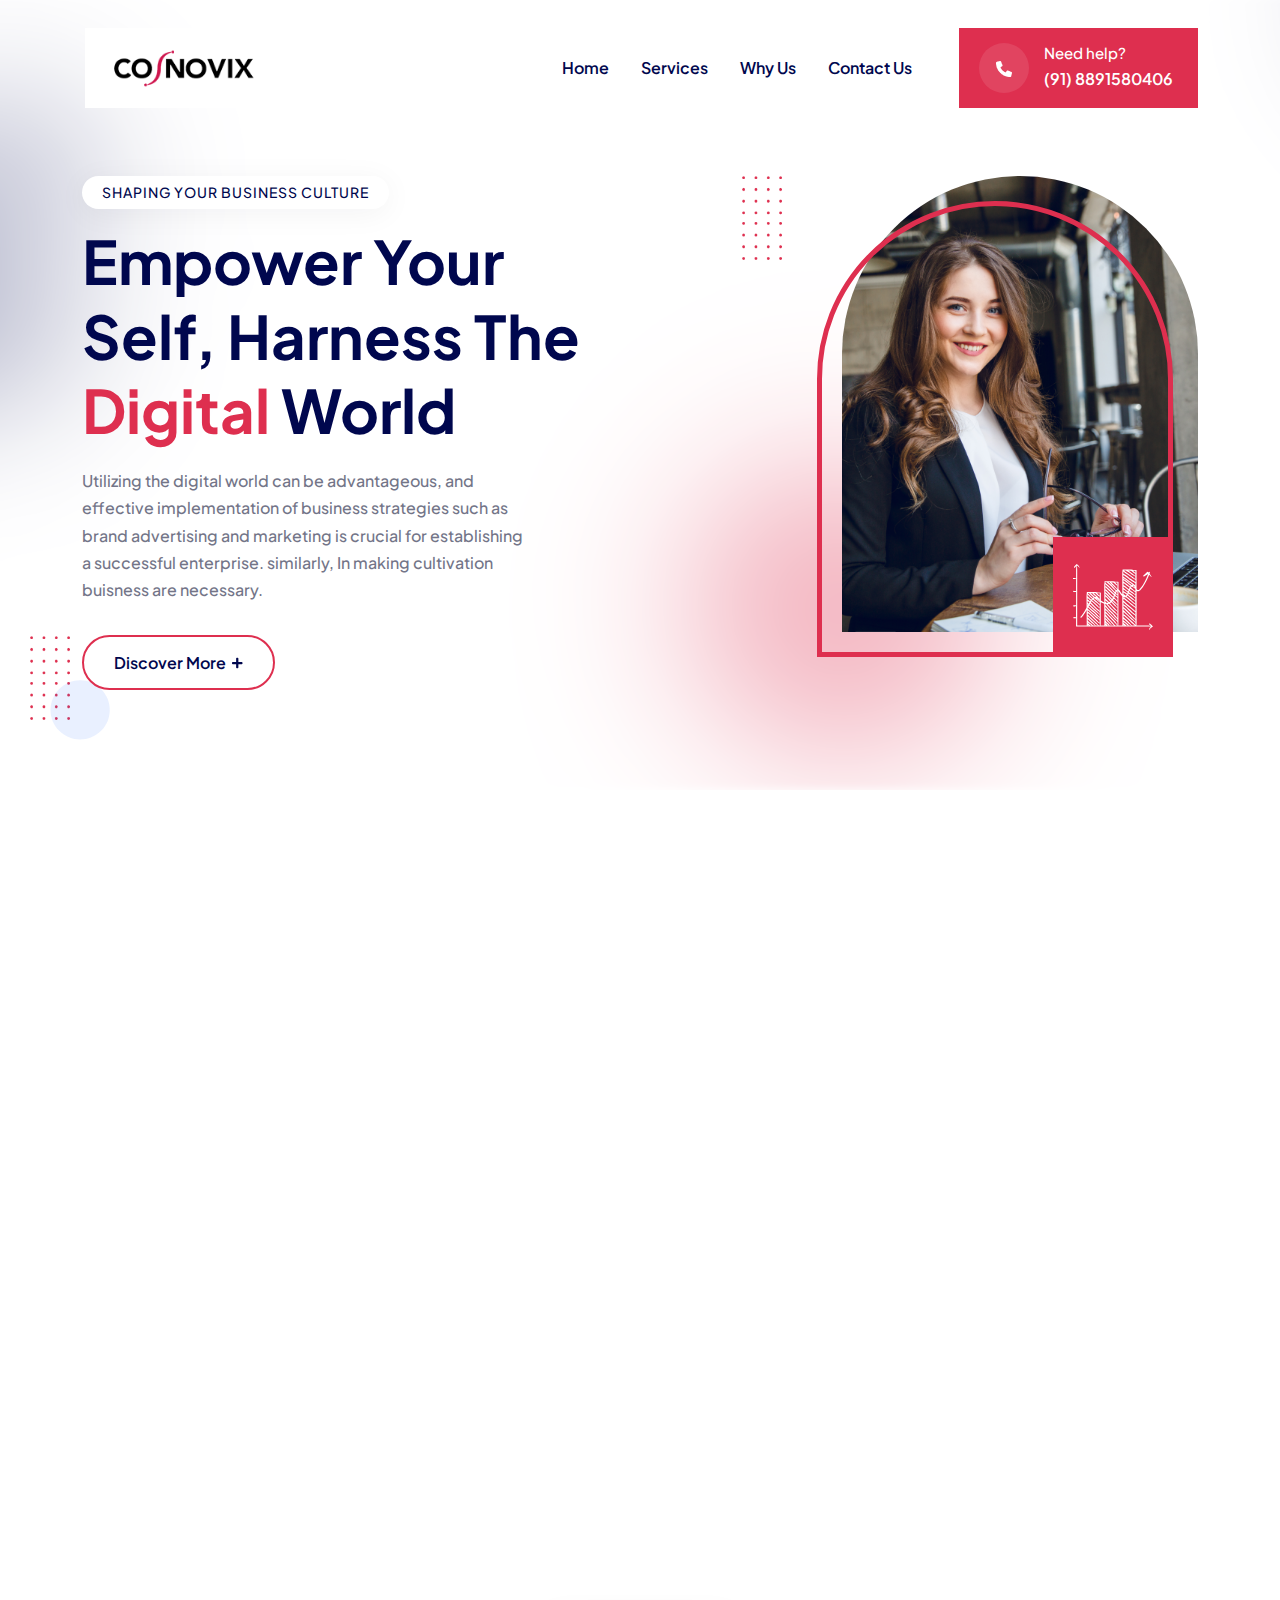
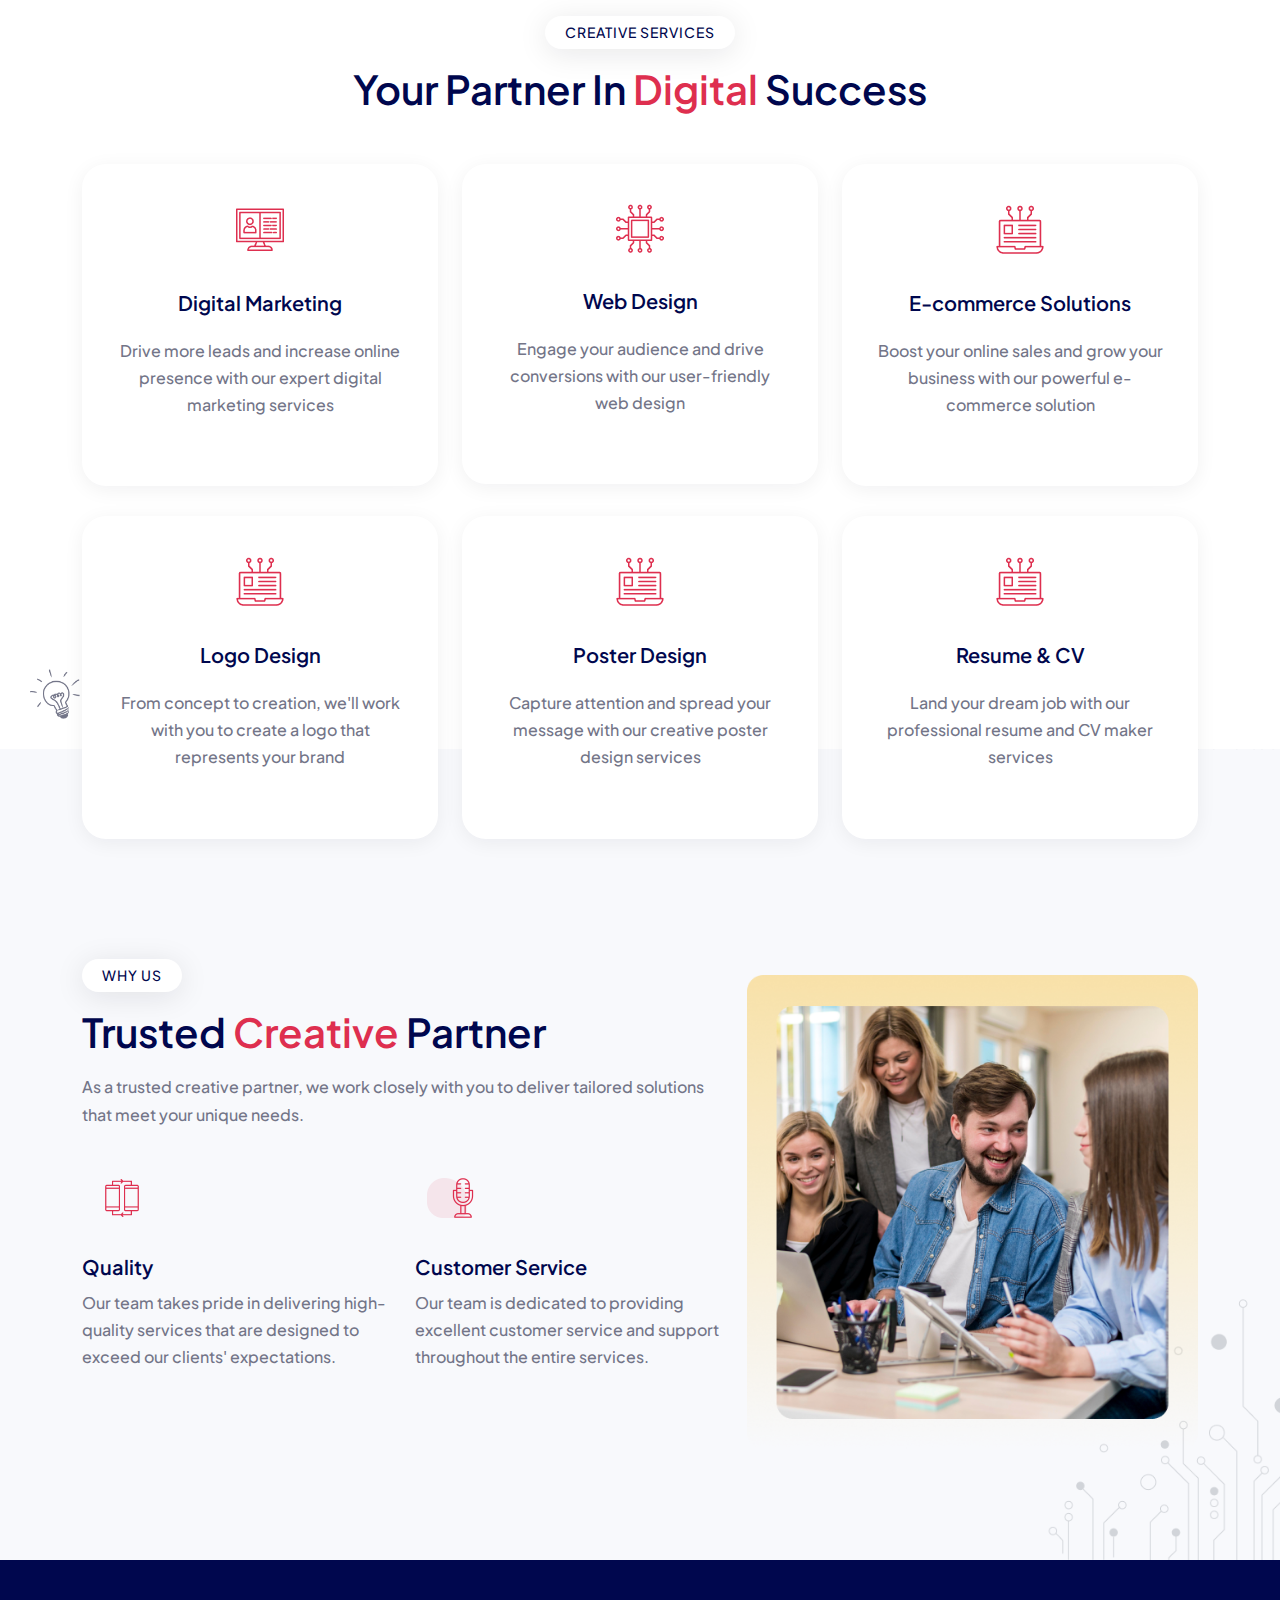
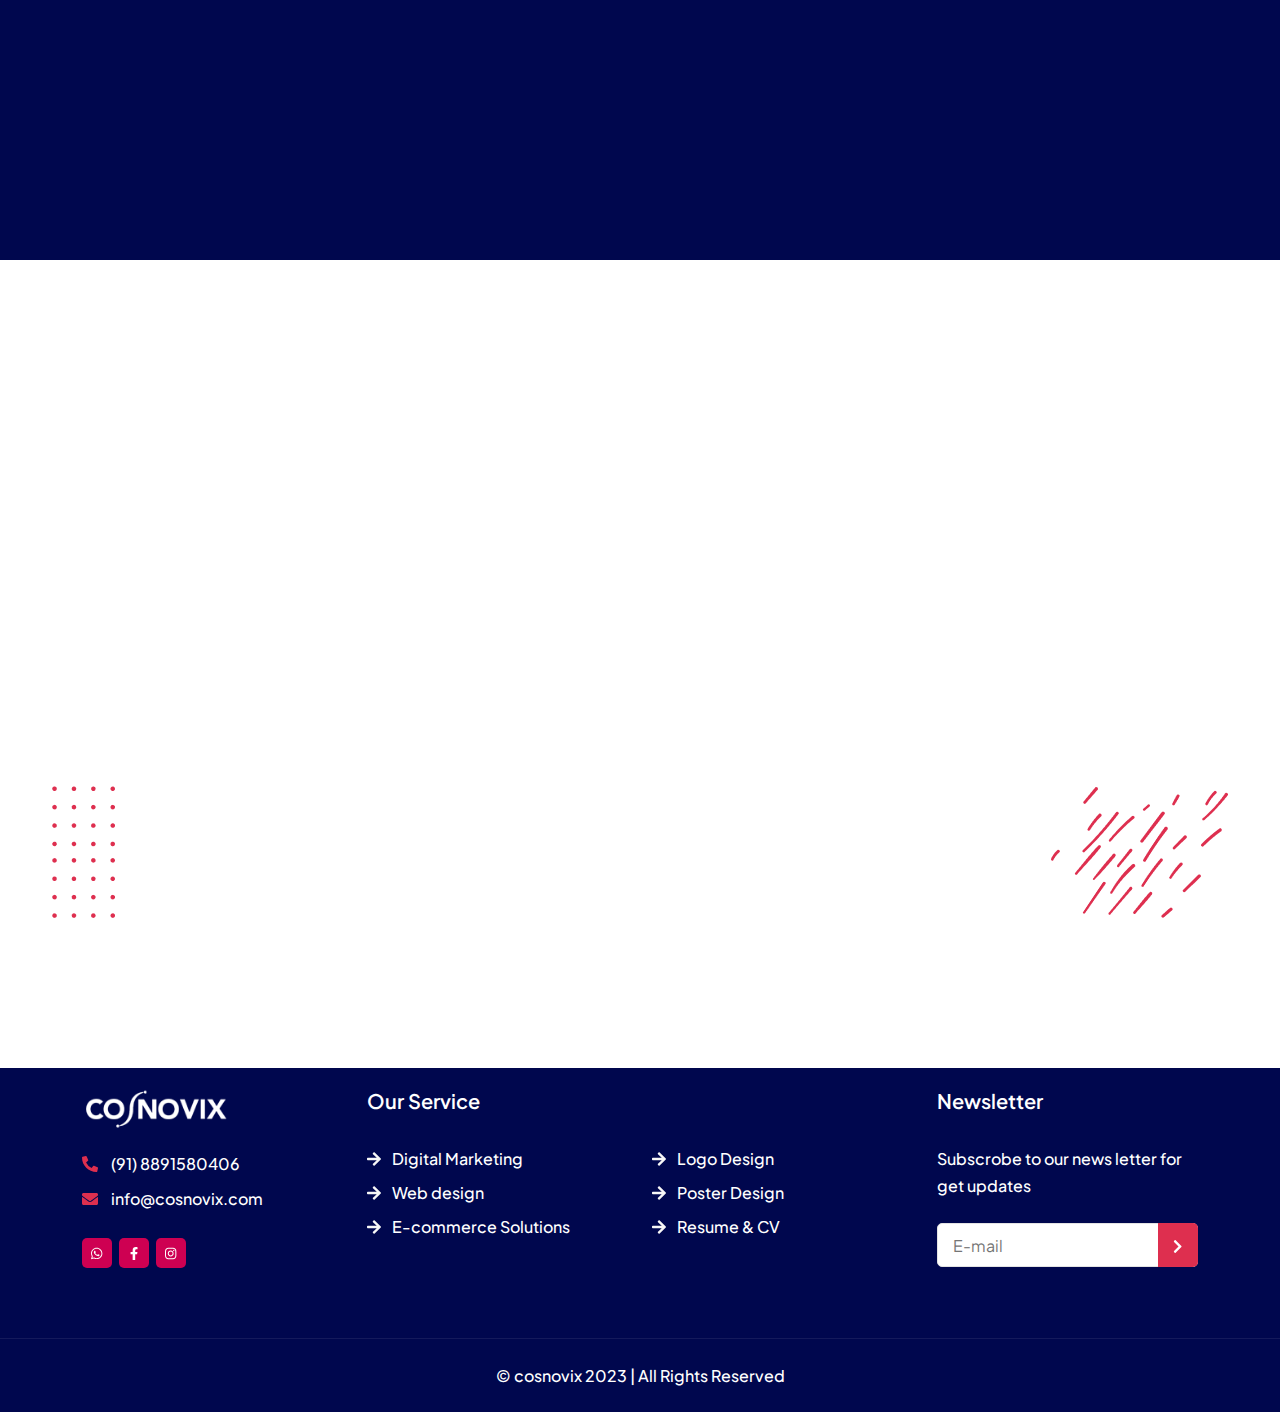
==== index.html @ aa978e60 "initial" ====
<!DOCTYPE html>
<html lang="zxx">
<head>
    <meta charset="UTF-8">
    <meta name="viewport" content="width=device-width, initial-scale=1.0">
    <meta http-equiv="X-UA-Compatible" content="IE=edge" />
    <meta http-equiv="X-UA-Compatible" content="ie=edge">
    <meta content="Empower Your Self, Harness The Digital World" name="description">

<meta content="cosnovix,software company,digital solutions,web design,software company in calicut,software company in kerala" name="keywords">
    <title>Cosnovix</title>
    <link rel=icon href="assets/img/favicon.png" sizes="20x20" type="image/png">

    <!-- Stylesheet -->
    <link rel="stylesheet" href="assets/css/bootstrap.min.css">
    <link rel="stylesheet" href="assets/css/animate.min.css">
    <link rel="stylesheet" href="assets/css/fontawesome.min.css">
    <link rel="stylesheet" href="assets/css/nice-select.min.css">
    <link rel="stylesheet" href="assets/css/magnific.min.css">
    <link rel="stylesheet" href="assets/css/style.css">
    <link rel="stylesheet" href="assets/css/responsive.css">

</head>
<body>

    <!-- preloader area start -->
    <!-- <div class="preloader" id="preloader">
        <div class="preloader-inner">
            <div class="spinner">
                <div class="dot1"></div>
                <div class="dot2"></div>
            </div>
        </div>
    </div> -->
    <!-- preloader area end -->

    <!-- search popup start-->
    <div class="td-search-popup" id="td-search-popup">
        <form action="index.html" class="search-form">
            <div class="form-group">
                <input type="text" class="form-control" placeholder="Search.....">
            </div>
            <button type="submit" class="submit-btn"><i class="fa fa-search"></i></button>
        </form>
    </div>
    <!-- search popup end-->
    <div class="body-overlay" id="body-overlay"></div>

    <!-- navbar start -->
    <nav class="navbar navbar-area navbar-expand-lg">
        <div class="container nav-container navbar-bg">
            <div class="responsive-mobile-menu">
                <button class="menu toggle-btn d-block d-lg-none" data-target="#itech_main_menu" 
                aria-expanded="false" aria-label="Toggle navigation">
                    <span class="icon-left"></span>
                    <span class="icon-right"></span>
                </button>
            </div>
            <div class="logo">
                <a href="index.html"><img src="assets/img/logo.png" alt="img"></a>
            </div>
            <!-- <div class="nav-right-part nav-right-part-mobile">
                <a class="search-bar-btn" href="#">
                    <i class="fa fa-search"></i>
                </a>
            </div> -->
            <div class="collapse navbar-collapse" id="itech_main_menu">
                <ul class="navbar-nav menu-open text-lg-end">
                    <li>
                        <a href="#">Home</a>
                        
                    </li>
                    <li class="">
                        <a href="#services">Services</a>
                      
                    </li>
                    <li>
                        <a href="#why-us">Why Us</a>
                       
                    </li>
                  
                    <li><a href="#contact">Contact Us</a></li>
                </ul>
            </div>
            <div class="nav-right-part nav-right-part-desktop align-self-center">
                <a class="navbar-phone" href="tel:8891580406">
                    <span class="icon">
                        <img src="assets/img/icon/1.png" alt="img">
                    </span>
                    <span>Need help?</span>
                    <h5>(91) 8891580406</h5>
                </a>
            </div>
        </div>
    </nav>
    <!-- navbar end -->

    <!-- page title start -->
    <div class="banner-area bg-relative banner-area-1 pd-bottom-100 bg-cover" style="background-image: url('./assets/img/banner/new/0.png');">
        <img class="animate-img-1 top_image_bounce" src="assets/img/banner/new/2.png" alt="img">
        <img class="animate-img-2 left_image_bounce" src="assets/img/banner/5.svg" alt="img">
        <div class="container">
            <div class="row">
                <div class="col-lg-6 align-self-center">
                    <div class="banner-inner pe-xl-5">
                        <h6 class="subtitle wow animated fadeInLeft" data-wow-duration="1.5s" data-wow-delay="0.3s">SHAPING YOUR BUSINESS CULTURE</h6>
                        <h2 class="title wow animated fadeInLeft" data-wow-duration="1.5s" data-wow-delay="0.4s">Empower Your Self, Harness The <span>Digital</span> World</h2>
                        <p class="content pe-xl-5 wow animated fadeInLeft" data-wow-duration="1.5s" data-wow-delay="0.5s">
                            Utilizing the digital world can be advantageous, and effective implementation of business
strategies such as brand advertising and marketing is crucial for establishing a successful
enterprise. similarly, In making cultivation buisness are necessary.
                        </p>
                        <a class="btn btn-border-base wow animated fadeInLeft" data-wow-duration="1.5s" data-wow-delay="0.6s" href="#about">Discover More <i class="fa fa-plus"></i></a>
                    </div>
                </div>
                <div class="col-xl-4 col-lg-5 col-md-8 offset-xl-2 offset-lg-1">
                    <div class="banner-thumb mt-5 mt-lg-0 ms-4 ms-lg-0 wow animated fadeInRight" data-wow-duration="1.5s" data-wow-delay="0.3s">
                        <img class="banner-animate-img banner-animate-img-1 top_image_bounce" src="assets/img/banner/new/2.png" alt="img">
                        <img class="banner-animate-img banner-animate-img-2" src="assets/img/banner/3.svg" alt="img">
                        <!-- <img class="banner-animate-img banner-animate-img-3 left_image_bounce" src="assets/img/banner/new/4.png" alt="img"> -->
                        <img class="main-img" src="assets/img/banner/1.png" alt="img">
                    </div>
                </div>
            </div>
        </div>
    </div>
    <!-- banner end -->
<a name="about"></a>
    <!-- about area start -->
    <div class="about-area pd-top-120">
        <div class="container">
            <div class="row">
                <div class="col-lg-6">
                    <div class="about-thumb-inner pe-xl-5 me-xl-5 wow animated fadeInLeft" data-wow-duration="1.5s" data-wow-delay="0.3s">
                        <img class="animate-img-1 top_image_bounce" src="assets/img/about/New folder/2.png" alt="img">
                        <!-- <img class="animate-img-2 left_image_bounce" src="assets/img/about/New folder/3.png" alt="img"> -->
                        <img class="animate-img-3 top_image_bounce" src="assets/img/banner/5.svg" alt="img">
                        <img class="main-img" src="assets/img/about/1.png" alt="img">
                    </div>
                </div>
                <div class="col-lg-6 wow animated fadeInRight" data-wow-duration="1.5s" data-wow-delay="0.3s">
                    <div class="section-title mt-5 mt-lg-0">
                        <h6 class="sub-title">ABOUT US</h6>
                        <h2 class="title">Revolutionize Your <span>Online</span> Presence With Us</h2>
                        <p class="mt-2"> We are a team of experienced professionals who are passionate
                            about helping businesses achieve their online goals. Our goal is to provide our clients with the
                            best possible digital marketing solutions that are tailored to their unique needs and objectives.
                            </p>

                            <p class="">
                                We specialize in a variety of digital marketing services, including search engine optimization,
                                social media marketing, email marketing, pay-per-click advertising, content marketing, and
                                more. We use the latest techniques and technologies to develop effective digital marketing
                                strategies that drive traffic, leads, and conversion.
                            </p>
                            <p class="">
                                At our company, we are committed to delivering exceptional results and providing our clients
                                with outstanding customer service. We work closely with each of our clients to understand their
                                business and create customized solutions that meet their specific needs. Our goal is to help our
                                clients succeed in the highly competitive world of digital marketing.
                            </p>
                        <!-- <div class="row">
                            <div class="col-md-6">
                                <div class="single-about-inner">
                                    <div class="thumb mb-3">
                                        <img src="assets/img/icon/2.png" alt="img">
                                    </div>
                                    <div class="details">
                                        <h5>Our Ambition</h5>
                                        <p>Lorem is Ipsum is simply is design iomyi is text Lorem Ipsum is simply is our busi designer is our country.</p>
                                    </div>
                                </div>
                            </div>
                            <div class="col-md-6">
                                <div class="single-about-inner">
                                    <div class="thumb mb-3">
                                        <img src="assets/img/icon/3.png" alt="img">
                                    </div>
                                    <div class="details">
                                        <h5>Our Ambition</h5>
                                        <p>Lorem is Ipsum is simply is design iomyi is text Lorem Ipsum is simply is our busi designer is our country.</p>
                                    </div>
                                </div>
                            </div>
                        </div> -->
                    </div>
                </div>
            </div>
        </div>
    </div>
    <!-- about area end -->

    <!-- service area start -->
    <a  name="services"></a>
    <div class="service-area bg-relative pd-top-100">
        <img class="position-bottom-left top_image_bounce" src="assets/img/icon/4.png" alt="img">
        <div class="container">
            <div class="section-title text-center">
                <h6 class="sub-title">CREATIVE SERVICES</h6>
                <h2 class="title">Your Partner In <span>Digital</span> Success</h2>
            </div>
            <div class="row">
              
                <div class="col-lg-4 col-md-6">
                    <div class="single-service-inner text-center">
                        <div class="thumb">
                            <img src="assets/img/service-icon/new/2.png" alt="img">
                        </div>
                        <div class="details">
                            <h5><a href="#contact">Digital Marketing</a></h5>
                            <p>Drive more leads and increase online presence with our expert digital marketing services</p>
                            <!-- <a class="btn btn-border-base" href="#contact">Touch More <i class="fa fa-plus"></i></a> -->
                        </div>
                    </div>
                </div>
                <div class="col-lg-4 col-md-6">
                    <div class="single-service-inner text-center">
                        <div class="thumb">
                            <img src="assets/img/service-icon/new/1.png" alt="img">
                        </div>
                        <div class="details">
                            <h5><a href="#contact">Web Design</a></h5>
                            <p>Engage your audience and drive conversions with our user-friendly web design</p>
                            <!-- <a class="btn btn-border-base" href="#contact">Touch More <i class="fa fa-plus"></i></a> -->
                        </div>
                    </div>
                </div>
                <div class="col-lg-4 col-md-6">
                    <div class="single-service-inner text-center">
                        <div class="thumb">
                            <img src="assets/img/service-icon/new/3.png" alt="img">
                        </div>
                        <div class="details">
                            <h5><a href="#contact">E-commerce Solutions</a></h5>
                            <p>Boost your online sales and grow your business with our powerful e-commerce solution</p>
                            <!-- <a class="btn btn-border-base" href="#contact">Touch More <i class="fa fa-plus"></i></a> -->
                        </div>
                    </div>
                </div>
                <div class="col-lg-4 col-md-6">
                    <div class="single-service-inner text-center">
                        <div class="thumb">
                            <img src="assets/img/service-icon/new/3.png" alt="img">
                        </div>
                        <div class="details">
                            <h5><a href="#contact">Logo Design</a></h5>
                            <p>From concept to creation, we'll work with you to create a logo that represents your brand</p>
                            <!-- <a class="btn btn-border-base" href="#contact">Touch More <i class="fa fa-plus"></i></a> -->
                        </div>
                    </div>
                </div>
                <div class="col-lg-4 col-md-6">
                    <div class="single-service-inner text-center">
                        <div class="thumb">
                            <img src="assets/img/service-icon/new/3.png" alt="img">
                        </div>
                        <div class="details">
                            <h5><a href="#contact">Poster Design</a></h5>
                            <p>Capture attention and spread your message with our creative poster design services</p>
                            <!-- <a class="btn btn-border-base" href="#contact">Touch More <i class="fa fa-plus"></i></a> -->
                        </div>
                    </div>
                </div>
                <div class="col-lg-4 col-md-6">
                    <div class="single-service-inner text-center">
                        <div class="thumb">
                            <img src="assets/img/service-icon/new/3.png" alt="img">
                        </div>
                        <div class="details">
                            <h5><a href="#contact">Resume & CV</a></h5>
                            <p>Land your dream job with our professional resume and CV maker services</p>
                            <!-- <a class="btn btn-border-base" href="#contact">Touch More <i class="fa fa-plus"></i></a> -->
                        </div>
                    </div>
                </div>
            </div>
        </div>
    </div>
    <!-- service area end -->

    <!-- faq area start -->
    <a  name="why-us"></a>
    <div class="faq-area faq-area-margin-top bg-cover pd-top-90 pd-bottom-110" style="background-image: url('./assets/img/bg/3.png');">
        <div class="container">
            <div class="row pd-top-120">
                <div class="col-xl-5 col-lg-6 col-md-8 order-lg-last">
                    <div class="about-thumb-inner pt-lg-3">
                        <img class="main-img" src="assets/img/about/4.png" alt="img">
                        <!-- <img class="animate-img-bottom-right top_image_bounce" src="assets/img/about/5.png" alt="img"> -->
                    </div>
                </div>
                <div class="col-xl-7 col-lg-6">
                    <div class="section-title mb-0 mt-4 mt-lg-0">
                        <h6 class="sub-title">WHY US</h6>
                        <h2 class="title">Trusted <span>Creative</span> Partner</h2>
                        <p class="content">As a trusted creative partner, we work closely with you to deliver tailored solutions that meet your unique needs.</p>
                    </div>
                    <div class="row" style="padding-top: 30px;">
                        <div class="col-md-6">
                            <div class="single-about-inner">
                                <div class="thumb mb-3">
                                    <img src="assets/img/icon/new/2.png" alt="img">
                                </div>
                                <div class="details">
                                    <h5>Quality</h5>
                                    <p> Our team takes pride in delivering high-quality services that are designed to exceed our clients' expectations.</p>
                                </div>
                            </div>
                        </div>
                        <div class="col-md-6">
                            <div class="single-about-inner">
                                <div class="thumb mb-3">
                                    <img src="assets/img/icon/new/12.png" alt="img">
                                </div>
                                <div class="details">
                                    <h5>Customer Service</h5>
                                    <p> Our team is dedicated to providing excellent customer service and support throughout the entire services.</p>
                                </div>
                            </div>
                        </div>
                    </div>
                  
                </div>
            </div>
        </div>
    </div>
    <!-- faq area end -->

   

    <a  name="contact"></a>
    <!-- counter area start -->
    <div class="counter-area bg-relative bg-cover pd-top-110 pd-bottom-100" style="background-image: url('./assets/img/bg/new/5.png');">
        <div class="container pd-bottom-90">
            <div class="row" style="display: none;">
              
            </div>
        </div>
    </div>
    <!-- counter area end -->

    <!-- contact-inner-1 start -->
    <div class="contact-area">
        <div class="container">
            <div class="contact-inner-1">
                <img class="top_image_bounce animate-img-1" src="assets/img/banner/new/2.png" alt="img">
                <img class="top_image_bounce animate-img-2" src="assets/img/about/New folder/6.png" alt="img">
                <div class="row">
                    <div class="col-lg-8 wow animated fadeInLeft" data-wow-duration="1.5s" data-wow-delay="0.3s">
                        <img class="w-100" src="assets/img/bg/4.png" alt="img">
                    </div>
                    <div class="col-lg-4 wow animated fadeInRight" data-wow-duration="1.5s" data-wow-delay="0.3s">
                        <div class="section-title mb-0">
                            <h6 class="sub-title">GET IN TOUCH</h6>
                            <h2 class="title">Bringing Your <span>Vision</span> To Life</h2>
                            <p class="content">For your car we will do everything  advice design in us repairs and maintenance. We are the some preferred.</p>
                            <form class="mt-4" id="contact-form">
                                <div class="row">
                                    <div class="col-lg-6">
                                        <div class="single-input-inner style-border">
                                            <input type="text" placeholder="Your Name" name="name" required>
                                        </div>
                                    </div>
                                    <div class="col-lg-6">
                                        <div class="single-input-inner style-border">
                                            <input type="email" placeholder="Your Email" name="email">
                                        </div>
                                    </div>
                                    <div class="col-lg-6">
                                        <div class="single-input-inner style-border">
                                            <input type="text" placeholder="Your Phone" name="phone" required>
                                        </div>
                                    </div>
                                    <div class="col-lg-6">
                                        <div class="single-input-inner style-border">
                                            <input type="text" placeholder="Your Subject" name="subject" required>
                                        </div>
                                    </div>
                                    <div class="col-lg-12">
                                        <div class="single-input-inner style-border">
                                            <textarea placeholder="Message" name="message" required></textarea>
                                        </div>
                                    </div>
                                    <div class="col-12">
                                        <button type="submit" class="btn btn-black mt-0 w-100 border-radius-5" id="form-submit-btn">Submit now</button>
                                    </div>
                                </div>
                            </form>
                        </div>
                    </div>
                </div>
            </div>
        </div>
    </div>
    <!-- contact-inner-1 end -->

    <!-- work-process-area start -->
    <div class="work-process-area pd-top-80 pd-bottom-90">
        <div class="container">
           
        </div>
    </div>
    <!-- work-process-area end -->

  

    <!-- footer area start -->
    <footer class="footer-area bg-black bg-cover">
        <!-- <div class="footer-subscribe">
            <div class="container">
                <div class="footer-subscribe-inner bg-cover" style="background-image: url('./assets/img/bg/6.png');">
                    <div class="row">
                        <div class="col-lg-6">
                            <h2 class="mb-lg-0 mb-3">Subscribe To Our Newsletter</h2>
                        </div>
                        <div class="col-lg-6 align-self-center text-lg-end">
                            <input type="text" placeholder="Your e-mail address">
                            <a class="btn btn-black border-radius-0" href="#">Submit now</a>
                        </div>
                    </div>
                </div>
            </div>
        </div> -->
        <div class="container" style="padding-top:20px">
            <div class="row">
                <div class="col-lg-3 col-md-6">
                    <div class="widget widget_about">
                        <div class="thumb">
                            <img src="assets/img/logo2.png" alt="img">
                        </div>
                        <div class="details">
                            <!-- <p>Melbourne is simply is dumiomy is text Lorem Ipsum is simply</p> -->
                            <p class="mt-3"><i class="fa fa-phone-alt"></i> (91) 8891580406</p>
                            <p class="mt-2"><i class="fas fa-envelope"></i> info@cosnovix.com</p>
                            <ul class="social-media">
                                <li>
                                    <a href="https://wa.me/918891580406?text=Hi%20Cosnovix">
                                        <i class="fab fa-whatsapp"></i>
                                    </a>
                                </li>
                                <li>
                                    <a href="https://www.facebook.com/cosnovix">
                                        <i class="fab fa-facebook-f"></i>
                                    </a>
                                </li>
                           
                                <li>
                                    <a href="https://www.instagram.com/cosnovix">
                                        <i class="fab fa-instagram"></i>
                                    </a>
                                </li>
                                <!-- <li>
                                    <a href="#">
                                        <i class="fab fa-youtube"></i>
                                    </a>
                                </li> -->
                            </ul>
                        </div>
                    </div>
                </div>
                <div class="col-lg-6 col-md-12">
                    <div class="row">
                        <h4 class="widget-title">Our Service</h4>
                        <div class="col-lg-6">
                            <div class="widget widget_nav_menu" style="margin-bottom: 5px;">
                              
                                <ul>
                                    <li><a href="#contact"><i class="fas fa-arrow-right"></i> Digital Marketing</a></li>
                                    <li><a href="#contact"><i class="fas fa-arrow-right"></i> Web design</a></li>
                                    <li><a href="#contact"><i class="fas fa-arrow-right"></i> E-commerce Solutions </a></li>
                                  
                                </ul>
                            </div>
                        </div>
                        <div class="col-lg-6">
                            <div class="widget widget_nav_menu">
                               
                                <ul>
                                    <li><a href="#contact"><i class="fas fa-arrow-right"></i> Logo Design</a></li>
                                    <li><a href="#contact"><i class="fas fa-arrow-right"></i> Poster Design</a></li>
                                    <li><a href="#contact"><i class="fas fa-arrow-right"></i> Resume & CV</a></li>
                                </ul>
                            </div>
                        </div>
                    </div>
                
                </div>
                
                
                <div class="col-lg-3 col-md-6">
                    <div class="widget widget_about">
                        <h4 class="widget-title">Newsletter</h4>
                        <div class="details">
                            <p>Subscrobe to our news letter for get updates</p>
                            <div class="subscribe mt-4">
                                <input type="text" placeholder="E-mail">
                                <button><i class="fas fa-chevron-right"></i></button>
                            </div>
                        </div>
                    </div>
                </div>
            </div>
        </div>
        <div class="footer-bottom">
            <div class="container">
                <div class="row">
                    <div class="align-self-center" style="text-align: center;">
                        <p>© cosnovix  2023 | All Rights Reserved</p>
                    </div>
                   
                </div>
            </div>
        </div>
    </footer>
    <!-- footer area end -->

    <!-- back to top area start -->
    <!-- <div class="back-to-top">
        <span class="back-top"><i class="fa fa-angle-up"></i></span>
    </div> -->
    <!-- back to top area end -->


    <!-- all plugins here -->
    <script src="assets/js/jquery.min.js"></script>
    <script src="assets/js/bootstrap.min.js"></script>
    <script src="assets/js/fontawesome.min.js"></script>
    <script src="assets/js/magnific.min.js"></script>
    <script src="assets/js/nice-select.min.js"></script>
    <script src="assets/js/slick.min.js"></script>
    <script src="assets/js/owl.min.js"></script>
    <script src="assets/js/counter-up.min.js"></script>
    <script src="assets/js/waypoint.min.js"></script>
    <script src="assets/js/wow.min.js"></script>

    <!-- main js  -->
    <script src="assets/js/main.js"></script>

    <script>
$(document).ready(function() {
    $('#contact-form').submit(function(event) {
        event.preventDefault(); // Prevent form submission

        // Get form data
        var formData = $(this).serialize();

        // Send AJAX request
        $.ajax({
            url: '/contact-form.php',
            type: 'POST',
            data: formData,
            success: function(response) {
                // Handle success response
                location.reload();
                // Optionally, display a success message to the user
            },
            error: function(xhr, status, error) {
                // Handle error response
                location.reload();
                // Optionally, display an error message to the user
            }
        });
    });
});

        </script>
</body>
</html>
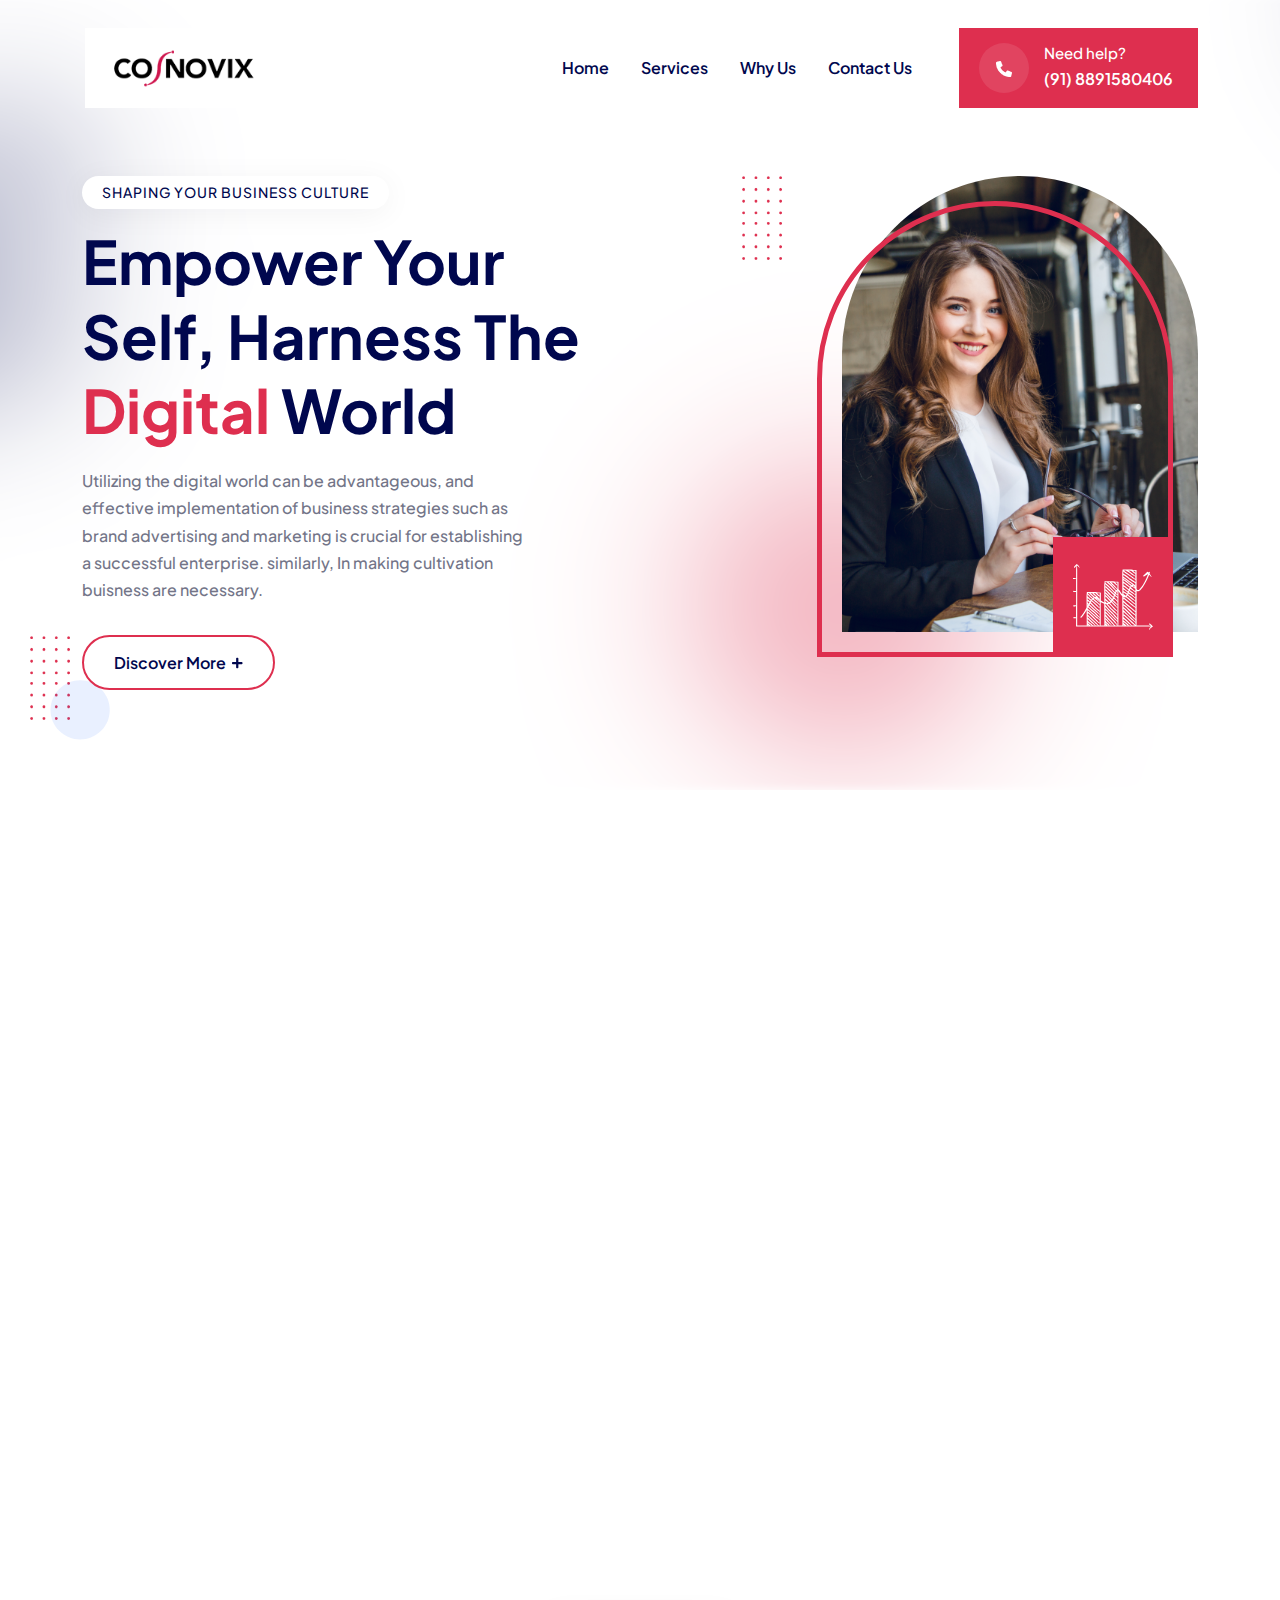
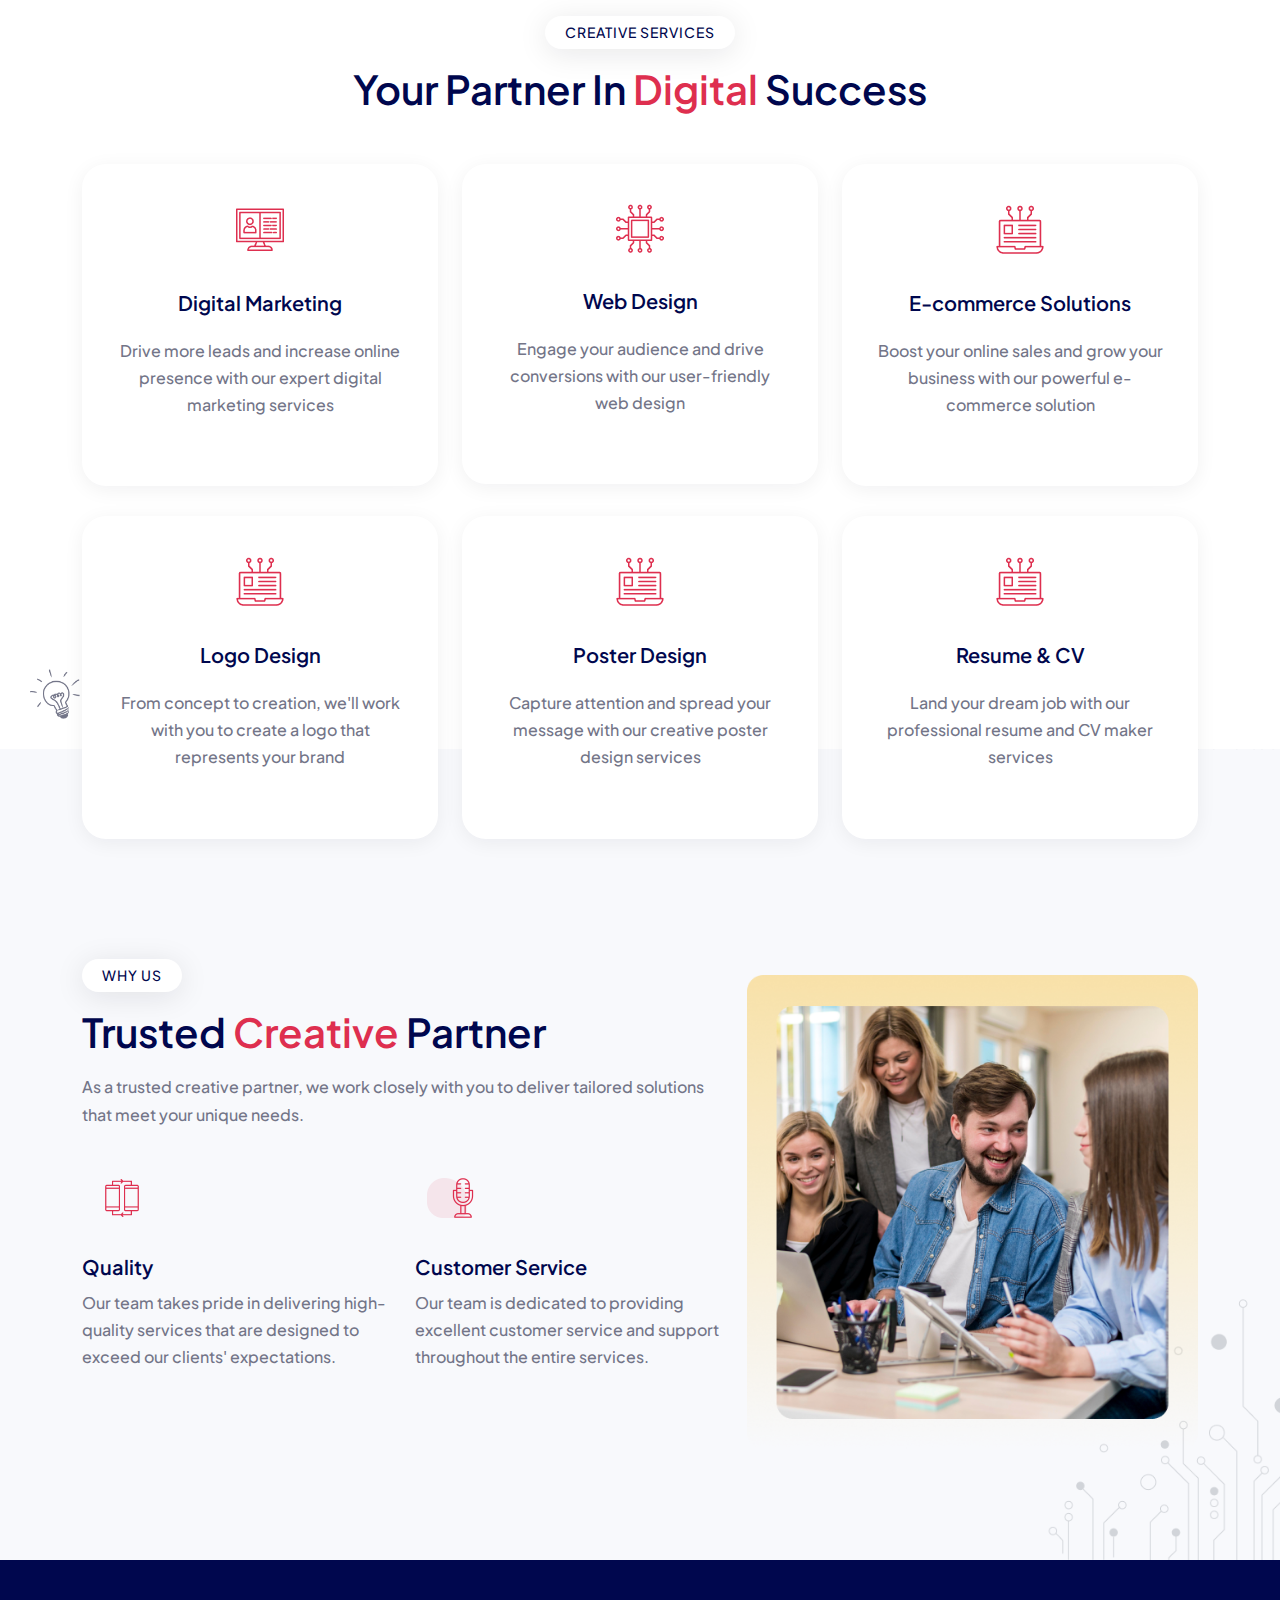
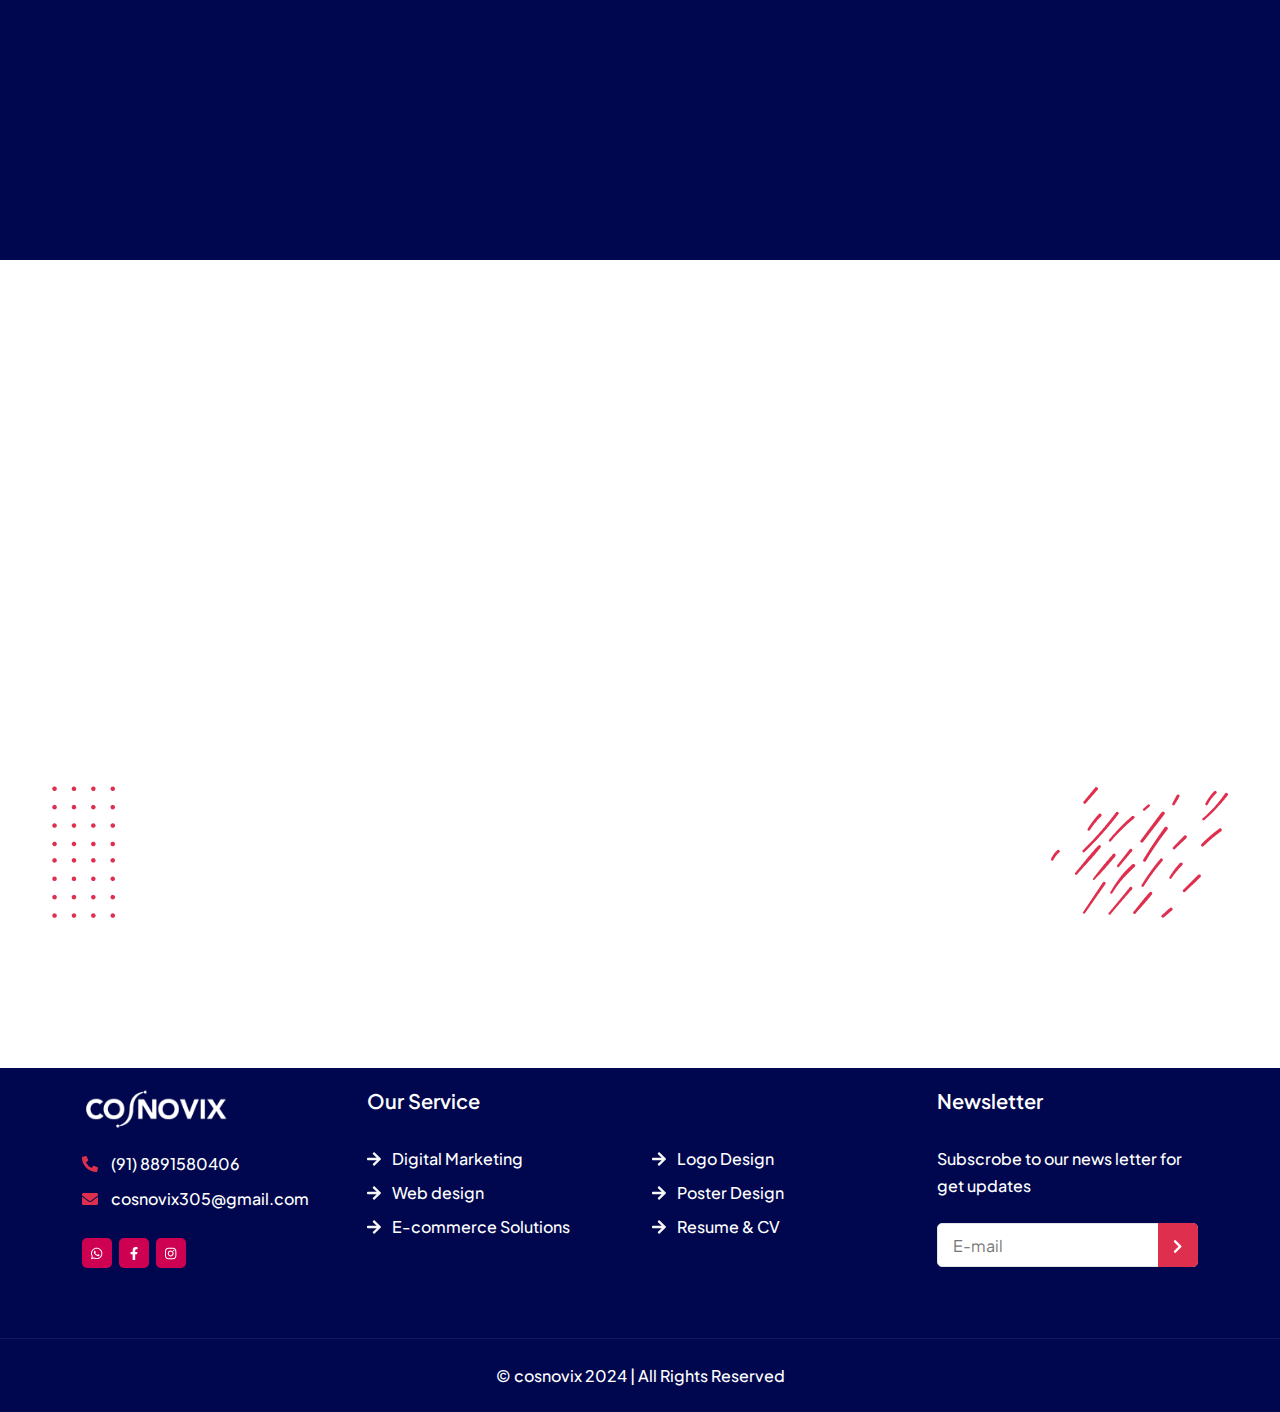
==== commit d4f5ba33: "Update index.html" ====
--- a/index.html
+++ b/index.html
@@ -431,7 +431,7 @@
                         <div class="details">
                             <!-- <p>Melbourne is simply is dumiomy is text Lorem Ipsum is simply</p> -->
                             <p class="mt-3"><i class="fa fa-phone-alt"></i> (91) 8891580406</p>
-                            <p class="mt-2"><i class="fas fa-envelope"></i> info@cosnovix.com</p>
+                            <p class="mt-2"><i class="fas fa-envelope"></i> cosnovix305@gmail.com</p>
                             <ul class="social-media">
                                 <li>
                                     <a href="https://wa.me/918891580406?text=Hi%20Cosnovix">
@@ -505,7 +505,7 @@
             <div class="container">
                 <div class="row">
                     <div class="align-self-center" style="text-align: center;">
-                        <p>© cosnovix  2023 | All Rights Reserved</p>
+                        <p>© cosnovix  2024 | All Rights Reserved</p>
                     </div>
                    
                 </div>
@@ -542,13 +542,15 @@
         event.preventDefault(); // Prevent form submission
 
         // Get form data
-        var formData = $(this).serialize();
+        var formData = new FormData(this);
 
         // Send AJAX request
         $.ajax({
-            url: '/contact-form.php',
+            url: 'https://eolrm5qwlz8r7h2.m.pipedream.net',
             type: 'POST',
-            data: formData,
+            processData: false,  // Prevent jQuery from automatically processing form data
+        contentType: false,  // Prevent jQuery from setting the content type
+            data: formData, // Convert form data to JSON string
             success: function(response) {
                 // Handle success response
                 location.reload();
@@ -565,4 +567,4 @@
 
         </script>
 </body>
-</html>+</html>
